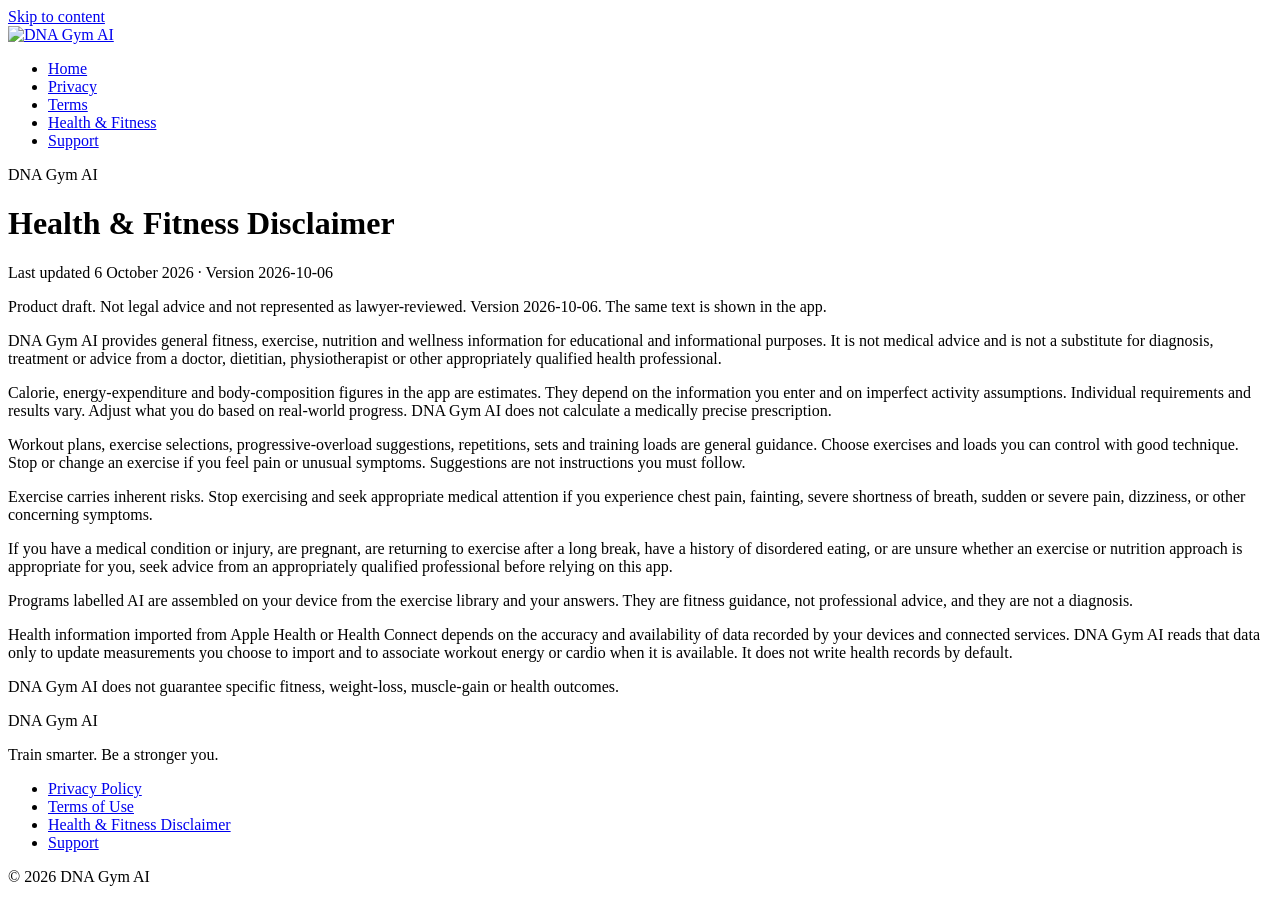
==== public/health-disclaimer/index.html @ d40056ad "Add the DNA Gym AI public launch website. Static pages for home, privacy, terms, health disclaimer a" ====
<!DOCTYPE html>
<html lang="en">
<head>
  <meta charset="utf-8">
  <meta name="viewport" content="width=device-width, initial-scale=1">
  <title>Health &amp; Fitness Disclaimer · DNA Gym AI</title>
  <meta name="description" content="Health and fitness disclaimer for DNA Gym AI. General fitness information for educational purposes. Not medical advice and not a guarantee of results.">
  <link rel="canonical" href="https://dnagymai.com/health-disclaimer">
  <meta name="theme-color" content="#000000">
  <meta property="og:site_name" content="DNA Gym AI">
  <meta property="og:type" content="website">
  <meta property="og:title" content="Health &amp; Fitness Disclaimer · DNA Gym AI">
  <meta property="og:description" content="DNA Gym AI provides general fitness information. It is not medical advice and does not guarantee outcomes.">
  <meta property="og:url" content="https://dnagymai.com/health-disclaimer">
  <meta property="og:image" content="https://dnagymai.com/assets/og.png">
  <link rel="icon" href="/favicon.ico" sizes="any">
  <link rel="icon" href="/assets/favicon-32x32.png" type="image/png" sizes="32x32">
  <link rel="apple-touch-icon" href="/assets/apple-touch-icon.png">
  <link rel="stylesheet" href="/css/styles.css">
</head>
<body>
  <a class="skip" href="#main">Skip to content</a>
  <header class="site-header">
    <div class="header-inner">
      <a class="brand" href="/">
        <img src="/assets/logo-dna-gym-ai.png" width="558" height="220" alt="DNA Gym AI">
      </a>
      <nav aria-label="Primary">
        <ul class="nav-list">
          <li><a href="/">Home</a></li>
          <li><a href="/privacy">Privacy</a></li>
          <li><a href="/terms">Terms</a></li>
          <li><a href="/health-disclaimer" aria-current="page">Health &amp; Fitness</a></li>
          <li><a href="/support">Support</a></li>
        </ul>
      </nav>
    </div>
  </header>
  <main id="main" class="page page-disclaimer">
    <div class="wrap">
      <div class="page-intro">
        <p class="meta">DNA Gym AI</p>
        <h1>Health &amp; Fitness Disclaimer</h1>
        <p class="meta">Last updated 6 October 2026 · Version 2026-10-06</p>
      </div>
      <div class="draft-note">
        <p>Product draft. Not legal advice and not represented as lawyer-reviewed. Version 2026-10-06. The same text is shown in the app.</p>
      </div>
      <article class="prose">
        <p>DNA Gym AI provides general fitness, exercise, nutrition and wellness information for educational and informational purposes. It is not medical advice and is not a substitute for diagnosis, treatment or advice from a doctor, dietitian, physiotherapist or other appropriately qualified health professional.</p>
        <p>Calorie, energy-expenditure and body-composition figures in the app are estimates. They depend on the information you enter and on imperfect activity assumptions. Individual requirements and results vary. Adjust what you do based on real-world progress. DNA Gym AI does not calculate a medically precise prescription.</p>
        <p>Workout plans, exercise selections, progressive-overload suggestions, repetitions, sets and training loads are general guidance. Choose exercises and loads you can control with good technique. Stop or change an exercise if you feel pain or unusual symptoms. Suggestions are not instructions you must follow.</p>
        <p>Exercise carries inherent risks. Stop exercising and seek appropriate medical attention if you experience chest pain, fainting, severe shortness of breath, sudden or severe pain, dizziness, or other concerning symptoms.</p>
        <p>If you have a medical condition or injury, are pregnant, are returning to exercise after a long break, have a history of disordered eating, or are unsure whether an exercise or nutrition approach is appropriate for you, seek advice from an appropriately qualified professional before relying on this app.</p>
        <p>Programs labelled AI are assembled on your device from the exercise library and your answers. They are fitness guidance, not professional advice, and they are not a diagnosis.</p>
        <p>Health information imported from Apple Health or Health Connect depends on the accuracy and availability of data recorded by your devices and connected services. DNA Gym AI reads that data only to update measurements you choose to import and to associate workout energy or cardio when it is available. It does not write health records by default.</p>
        <p>DNA Gym AI does not guarantee specific fitness, weight-loss, muscle-gain or health outcomes.</p>
      </article>
    </div>
  </main>
  <footer class="site-footer">
    <div class="wrap">
      <p class="footer-brand">DNA Gym AI</p>
      <p class="footer-tagline">Train smarter. Be a stronger you.</p>
      <ul class="footer-links">
        <li><a href="/privacy">Privacy Policy</a></li>
        <li><a href="/terms">Terms of Use</a></li>
        <li><a href="/health-disclaimer" aria-current="page">Health &amp; Fitness Disclaimer</a></li>
        <li><a href="/support">Support</a></li>
      </ul>
      <p class="copy">© 2026 DNA Gym AI</p>
    </div>
  </footer>
</body>
</html>
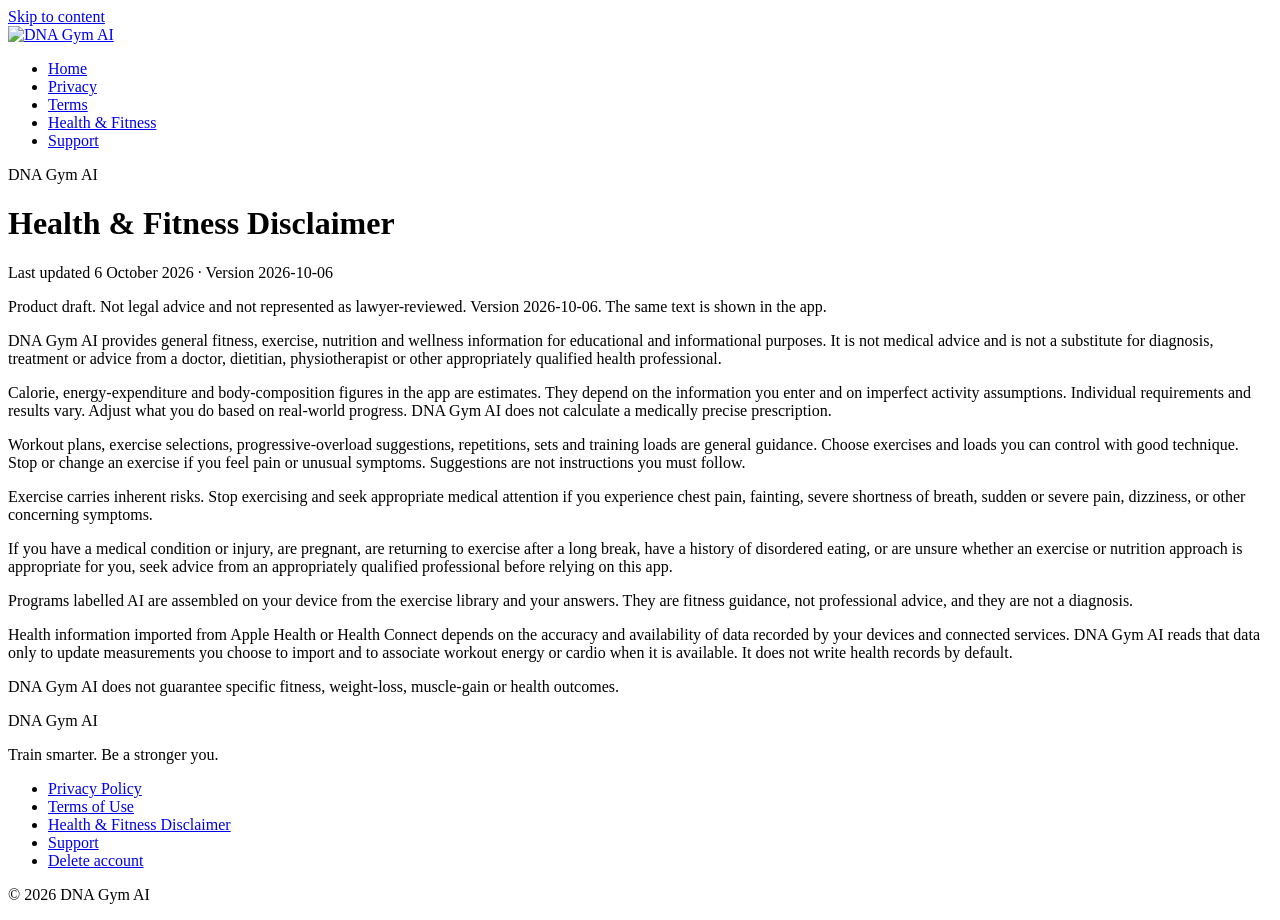
==== commit d1886fa9: "Add a public account deletion page. Publish /delete-account for Google Play, with the in-app Profile" ====
--- a/public/health-disclaimer/index.html
+++ b/public/health-disclaimer/index.html
@@ -41,7 +41,7 @@
       <div class="page-intro">
         <p class="meta">DNA Gym AI</p>
         <h1>Health &amp; Fitness Disclaimer</h1>
-        <p class="meta">Last updated 6 October 2026 · Version 2026-10-06</p>
+        <p class="meta"><span class="nowrap">Last updated 6 October 2026</span> · <span class="nowrap">Version 2026-10-06</span></p>
       </div>
       <div class="draft-note">
         <p>Product draft. Not legal advice and not represented as lawyer-reviewed. Version 2026-10-06. The same text is shown in the app.</p>
@@ -67,6 +67,7 @@
         <li><a href="/terms">Terms of Use</a></li>
         <li><a href="/health-disclaimer" aria-current="page">Health &amp; Fitness Disclaimer</a></li>
         <li><a href="/support">Support</a></li>
+        <li><a href="/delete-account">Delete account</a></li>
       </ul>
       <p class="copy">© 2026 DNA Gym AI</p>
     </div>
